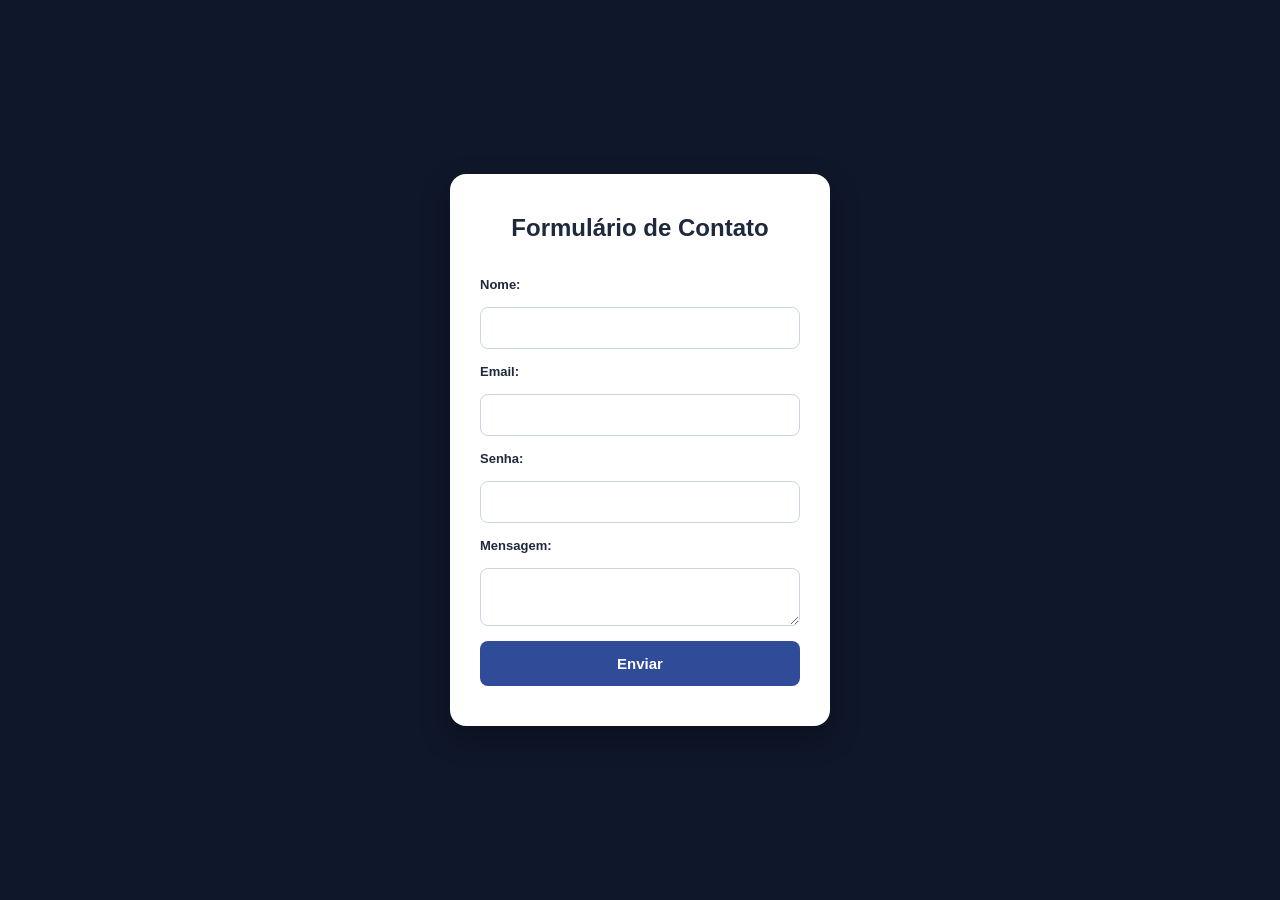
==== index.html @ ea8fd22f "Add files via upload" ====
<!DOCTYPE html>
<html lang="pt-br">
<head>
<meta charset="UTF-8">
<title>Formulário de Contato</title>
<link rel="stylesheet" href="style.css">
<script>
document.addEventListener("DOMContentLoaded", function () {
    const form = document.getElementById("formContato");
    const resultadoDiv = document.getElementById("mensagem-resultado");

    form.addEventListener("submit", function (e) {
        e.preventDefault(); // impede envio tradicional

        const formData = new FormData(form);

        fetch("processar.php", {
            method: "POST",
            body: formData
        })
        .then(response => response.text())
        .then(res => {
            resultadoDiv.style.display = "block";

            // Se o PHP retornar sucesso, mostrar os dados enviados (exceto senha)
            if (res.startsWith("Nome:")) {
                resultadoDiv.textContent = res;
                resultadoDiv.classList.remove("erro");
                resultadoDiv.classList.add("sucesso");
                form.reset();
            } else {
                // caso seja erro
                resultadoDiv.textContent = res;
                resultadoDiv.classList.remove("sucesso");
                resultadoDiv.classList.add("erro");
            }
        })
        .catch(() => {
            resultadoDiv.style.display = "block";
            resultadoDiv.textContent = "Erro ao enviar a mensagem.";
            resultadoDiv.classList.remove("sucesso");
            resultadoDiv.classList.add("erro");
        });
    });
});
</script>
</head>
<body>

<form id="formContato">

    <!-- Título dentro do formulário -->
    <h1>Formulário de Contato</h1>

    <label>Nome:</label>
    <input type="text" name="nome" required>

    <label>Email:</label>
    <input type="email" name="email" required>

    <label>Senha:</label>
    <input type="password" name="senha" required>

    <label>Mensagem:</label>
    <textarea name="mensagem" maxlength="250" required></textarea>

    <button type="submit">Enviar</button>

    <!-- Mensagem de resultado -->
    <div id="mensagem-resultado"></div>

</form>
  
</body>
</html>
---- style.css ----
* {
    margin: 0;
    padding: 0;
    box-sizing: border-box;
}

body {
    font-family: Arial, Helvetica, sans-serif;
    background: #0f172a; /* azul escuro */
    min-height: 100vh;
    display: flex;
    justify-content: center;
    align-items: center;
    padding: 20px;
}

/* Formulário */
form {
    background-color: #ffffff;
    padding: 40px 30px;
    border-radius: 16px;
    box-shadow: 0 12px 30px rgba(0, 0, 0, 0.3);
    width: 100%;
    max-width: 380px;
    display: flex;
    flex-direction: column;
    gap: 15px;
}

/* Título dentro do formulário */
form h1 {
    font-size: 24px;
    color: #1e293b;
    text-align: center;
    margin-bottom: 20px;
}

/* Labels */
label {
    font-weight: bold;
    font-size: 13px;
    color: #1e293b;
}

/* Inputs e textarea */
input, textarea {
    width: 100%;
    padding: 12px;
    border: 1px solid #cbd5e1;
    border-radius: 8px;
    outline: none;
    transition: 0.3s;
    font-size: 14px;
}

input:focus, textarea:focus {
    border-color: #304c99;
    box-shadow: 0 0 6px rgba(29, 78, 216, 0.4);
}

/* Botão */
button {
    width: 100%;
    padding: 14px;
    background-color: #304c99;
    border: none;
    border-radius: 8px;
    color: #fff;
    font-size: 15px;
    font-weight: bold;
    cursor: pointer;
    transition: 0.3s;
}

button:hover {
    background-color: #1e40af;
}

button:active {
    transform: scale(0.97);
}

/* Mensagem de resultado */
#mensagem-resultado {
    display: none; /* começa escondido */
    padding: 12px;
    border-radius: 8px;
    font-weight: bold;
    text-align: center;
    font-size: 14px;
    margin-top: 10px;
}

#mensagem-resultado.sucesso {
    background-color: #16a34a; /* verde */
    color: #fff;
}

#mensagem-resultado.erro {
    background-color: #dc2626; /* vermelho */
    color: #fff;
}

/* Responsividade */
@media (max-width: 420px) {
    form {
        padding: 30px 20px;
    }

    form h1 {
        font-size: 20px;
        margin-bottom: 15px;
    }

    input, textarea {
        padding: 10px;
        font-size: 13px;
    }

    button {
        padding: 12px;
        font-size: 14px;
    }
}
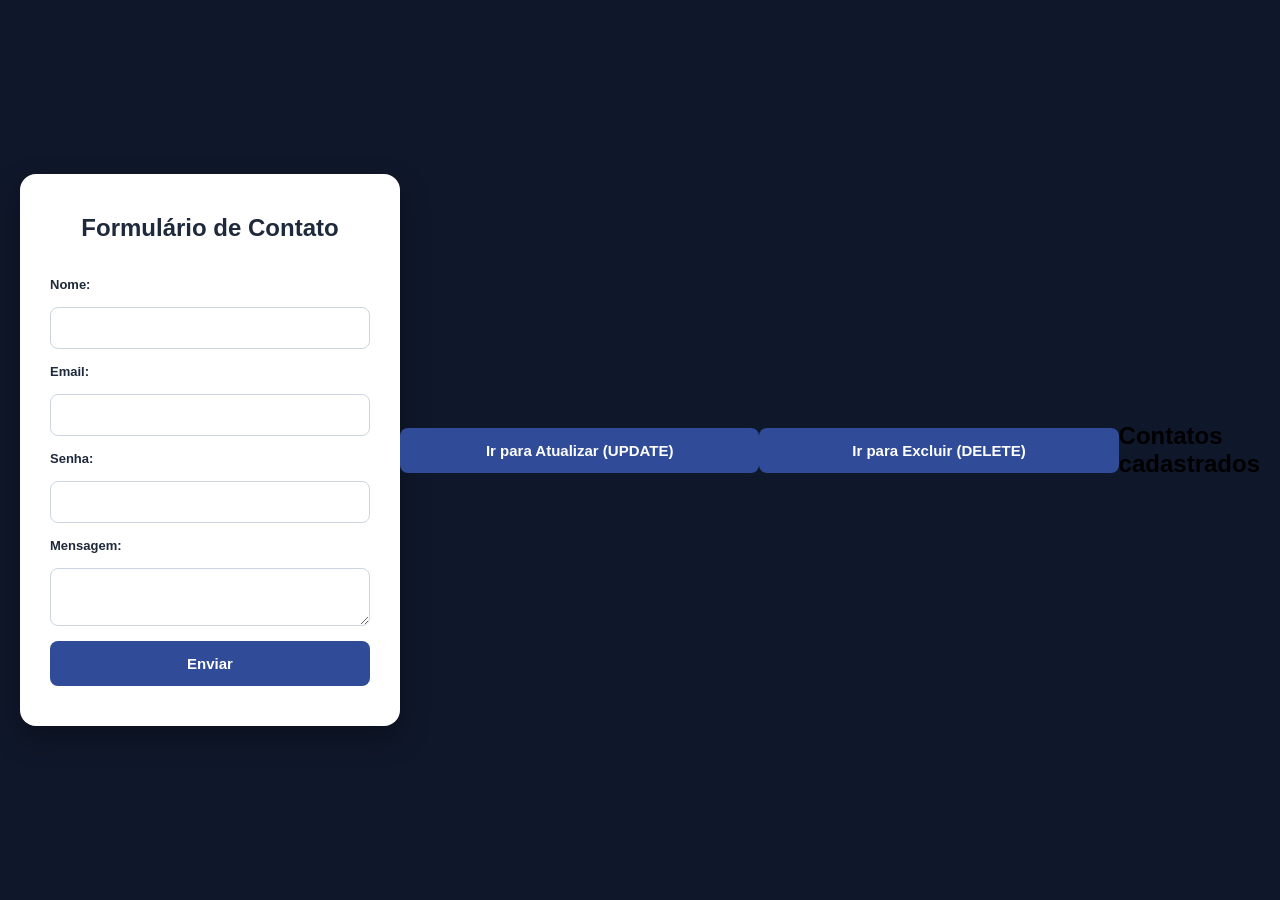
==== commit e5ddda89: "Update index.html" ====
--- a/index.html
+++ b/index.html
@@ -4,13 +4,14 @@
 <meta charset="UTF-8">
 <title>Formulário de Contato</title>
 <link rel="stylesheet" href="style.css">
+
 <script>
 document.addEventListener("DOMContentLoaded", function () {
+
     const form = document.getElementById("formContato");
-    const resultadoDiv = document.getElementById("mensagem-resultado");
 
     form.addEventListener("submit", function (e) {
-        e.preventDefault(); // impede envio tradicional
+        e.preventDefault();
 
         const formData = new FormData(form);
 
@@ -18,38 +19,96 @@
             method: "POST",
             body: formData
         })
-        .then(response => response.text())
+        .then(res => res.json())
         .then(res => {
-            resultadoDiv.style.display = "block";
 
-            // Se o PHP retornar sucesso, mostrar os dados enviados (exceto senha)
-            if (res.startsWith("Nome:")) {
-                resultadoDiv.textContent = res;
-                resultadoDiv.classList.remove("erro");
-                resultadoDiv.classList.add("sucesso");
+            alert(res.mensagem);
+
+            if (res.status === "sucesso") {
                 form.reset();
-            } else {
-                // caso seja erro
-                resultadoDiv.textContent = res;
-                resultadoDiv.classList.remove("sucesso");
-                resultadoDiv.classList.add("erro");
+                listar();
             }
         })
         .catch(() => {
-            resultadoDiv.style.display = "block";
-            resultadoDiv.textContent = "Erro ao enviar a mensagem.";
-            resultadoDiv.classList.remove("sucesso");
-            resultadoDiv.classList.add("erro");
+            alert("Erro ao enviar.");
         });
     });
+
+    // carregar lista ao abrir página
+    listar();
 });
+
+function listar() {
+    fetch("listar.php")
+    .then(res => res.json())
+    .then(dados => {
+
+        let box = document.getElementById("lista");
+        box.innerHTML = "";
+
+        dados.forEach(item => {
+            box.innerHTML += `
+                <div class="card">
+                    <b>Nome:</b> ${item.nome}<br>
+                    <b>Email:</b> ${item.email}<br>
+                    <b>Mensagem:</b> ${item.mensagem}<br><br>
+
+                    <button onclick="editar(${item.id})">Editar</button>
+                    <button onclick="deletar(${item.id})">Excluir</button>
+
+                    <hr>
+                </div>
+            `;
+        });
+    });
+}
+
+function deletar(id) {
+
+    if (!confirm("Deseja excluir?")) return;
+
+    fetch("deletar.php", {
+        method: "POST",
+        headers: {
+            "Content-Type": "application/x-www-form-urlencoded"
+        },
+        body: "id=" + id
+    })
+    .then(res => res.json())
+    .then(res => {
+        alert(res.mensagem);
+        listar();
+    });
+}
+
+function editar(id) {
+
+    const nome = prompt("Novo nome:");
+    const email = prompt("Novo email:");
+    const mensagem = prompt("Nova mensagem:");
+
+    fetch("editar.php", {
+        method: "POST",
+        headers: {
+            "Content-Type": "application/x-www-form-urlencoded"
+        },
+        body: `id=${id}&nome=${nome}&email=${email}&mensagem=${mensagem}`
+    })
+    .then(res => res.json())
+    .then(res => {
+        alert(res.mensagem);
+        listar();
+    });
+}
 </script>
+
 </head>
+
 <body>
 
+<!-- 🔹 FORMULÁRIO -->
 <form id="formContato">
 
-    <!-- Título dentro do formulário -->
     <h1>Formulário de Contato</h1>
 
     <label>Nome:</label>
@@ -66,10 +125,21 @@
 
     <button type="submit">Enviar</button>
 
-    <!-- Mensagem de resultado -->
-    <div id="mensagem-resultado"></div>
+</form>
+<br><br>
 
-</form>
-  
+<button onclick="window.location.href='update.html'">
+    Ir para Atualizar (UPDATE)
+</button>
+
+<button onclick="window.location.href='delete.html'">
+    Ir para Excluir (DELETE)
+</button>
+
+<!-- 🔹 LISTA (READ) -->
+<h2>Contatos cadastrados</h2>
+
+<div id="lista"></div>
+
 </body>
-</html>+</html>
